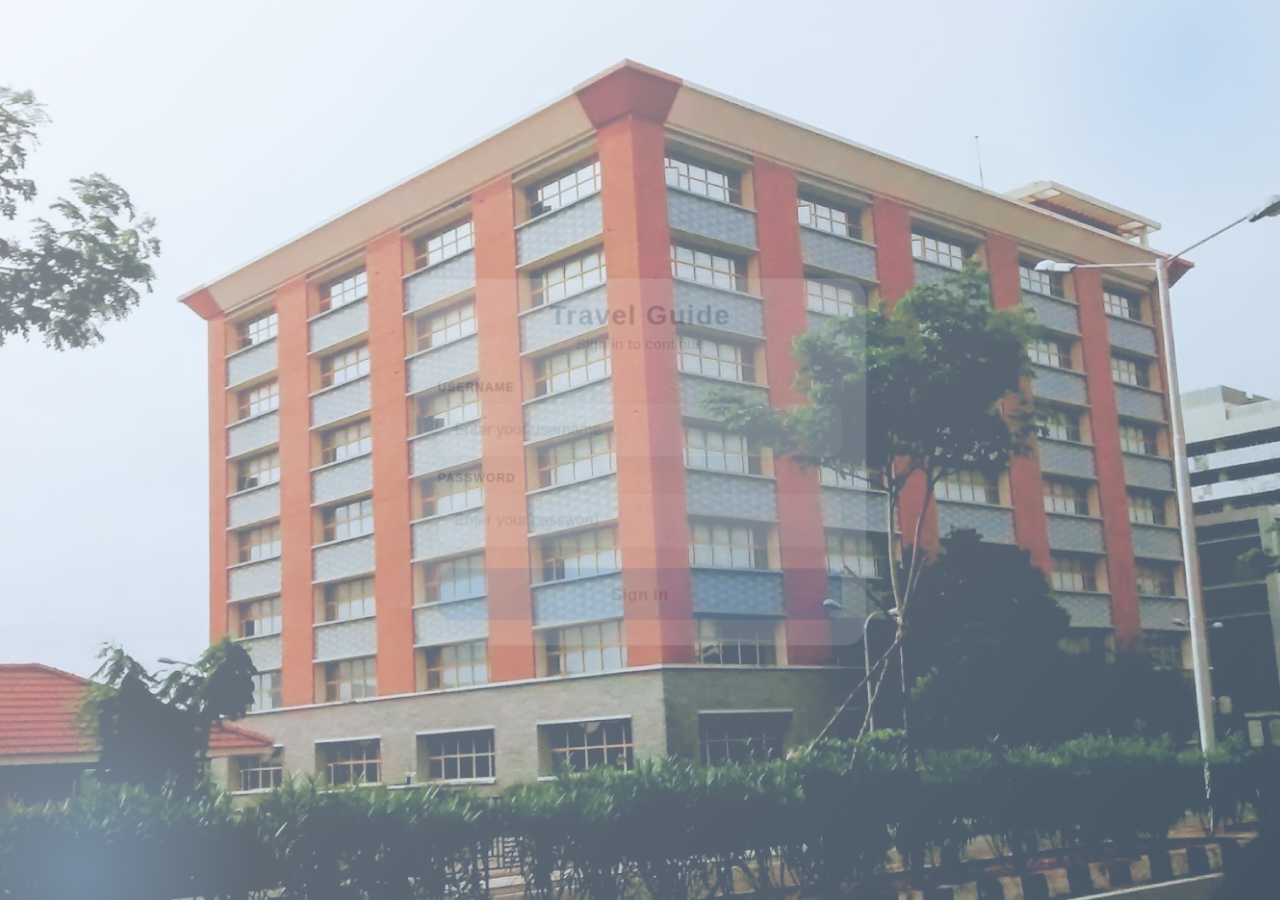
==== public/index.html @ 6e53b46b "Initial commit" ====
<!DOCTYPE html>
<html lang="en">
<head>
  <meta charset="UTF-8" />
  <meta name="viewport" content="width=device-width, initial-scale=1.0" />
  <title>Travel Guide | Welcome</title>
  <link rel="preconnect" href="https://fonts.googleapis.com">
  <link rel="preconnect" href="https://fonts.gstatic.com" crossorigin>
  <link href="https://fonts.googleapis.com/css2?family=Source+Sans+3:wght@400;600;700&display=swap" rel="stylesheet">
  <link rel="stylesheet" href="assets/css/styles.css?v=20260223-ui34" />
</head>
<body data-page="welcome">
  <canvas id="celebration-canvas" class="celebration-canvas" aria-hidden="true"></canvas>
  <main class="page page-center fade-in">
    <div class="landing-logos" aria-label="Partner logos">
      <div class="landing-right">
        <button class="btn btn-primary header-icon-btn logout-icon-btn" type="button" onclick="logout()" aria-label="Sign Out" data-tooltip="Sign Out">
          <svg class="logout-glyph" viewBox="0 0 24 24" aria-hidden="true" focusable="false">
            <path d="M10 4H4v16h6"></path>
            <path d="M11 12h9"></path>
            <path d="m16 7 5 5-5 5"></path>
          </svg>
        </button>
      </div>
    </div>
    <h1 class="welcome-page-header">Travel Guide</h1>
    <section class="hero-card" aria-labelledby="welcome-title">
      <h1 id="welcome-title">Welcome</h1>
      <p id="welcome-message">Explore your personalized visit experience</p>
      <div class="hero-actions">
        <button id="start-tour" class="btn btn-primary" type="button">Start Tour</button>
      </div>
    </section>
  </main>
  <script src="assets/js/app.js?v=20260223-holi16" defer></script>
</body>
</html>
---- public/assets/css/styles.css ----
﻿:root {
  --brand-primary: #6eaeea;
  --brand-primary-strong: #3f7fbf;
  --brand-secondary: #1e4a73;
  --brand-accent: #9dc5ef;
  --display-font: "Ethnocentric", "Ethnocentric Rg", "Orbitron", "Trebuchet MS", sans-serif;
  --display-size: clamp(1.45rem, 2.2vw, 1.85rem);
  --surface: rgba(244, 247, 251, 0.9);
  --surface-elevated: rgba(255, 255, 255, 0.92);
  --surface-dark: rgba(227, 238, 250, 0.78);
  --text-primary: #17324d;
  --text-muted: #4f6782;
  --border: rgba(36, 76, 118, 0.2);
  --radius: 16px;
  --shadow: 0 16px 36px rgba(4, 23, 45, 0.2);
}

* {
  box-sizing: border-box;
}

body {
  margin: 0;
  min-height: 100vh;
  font-family: "Source Sans 3", "Segoe UI", sans-serif;
  color: var(--text-primary);
  background: linear-gradient(180deg, #e7eef6 0%, #f4f7fb 100%);
  position: relative;
}

body[data-page] {
  isolation: isolate;
  background: #dbe8f6;
}

body[data-page]::before {
  content: "";
  position: fixed;
  inset: 0;
  z-index: -2;
  background:
    linear-gradient(118deg, rgba(218, 231, 246, 0.56) 8%, rgba(186, 212, 236, 0.5) 48%, rgba(155, 196, 232, 0.44) 100%),
    var(--page-bg, none) center / cover no-repeat fixed;
}

body[data-page]::after {
  content: "";
  position: fixed;
  inset: 0;
  z-index: -1;
  pointer-events: none;
  background:
    radial-gradient(circle at 16% 14%, rgba(198, 224, 248, 0.36) 0%, transparent 40%),
    radial-gradient(circle at 86% 8%, rgba(140, 187, 229, 0.3) 0%, transparent 42%),
    linear-gradient(180deg, rgba(232, 240, 250, 0.06) 0%, rgba(207, 225, 243, 0.42) 100%);
}

body[data-page="welcome"] {
  --page-bg: url("../images/chennai-central-station.jpg");
}

body[data-page="dashboard"] {
  --page-bg: url("../images/chennai-central-station.jpg");
}

body[data-page="about"] {
  --page-bg: url("../images/omr-wall-paint.jpg");
}

body[data-page="places"] {
  --page-bg: url("../images/places/mahabalipuram/mahabalipuram-5.jpg");
}

body[data-page="agenda"] {
  --page-bg: url("../images/places/st-thomas-mount/st-thomas-mount-5.jpg");
}

body[data-page="travel-tips"] {
  --page-bg: url("../images/places/dakshina-chitra/dakshina-chitra-5.jpg");
}

a {
  color: inherit;
  text-decoration: none;
}

.site-header {
  max-width: 1120px;
  margin: 0.95rem auto 0;
  padding: 0.95rem 1rem;
  position: relative;
  z-index: 30;
  display: flex;
  gap: 1rem;
  justify-content: space-between;
  align-items: center;
  border-radius: var(--radius);
  background: var(--surface-dark);
  backdrop-filter: blur(12px);
  border: 1px solid rgba(186, 210, 234, 0.56);
  box-shadow: 0 10px 24px rgba(57, 92, 129, 0.2);
  color: #1e4468;
}

.header-actions {
  display: flex;
  align-items: center;
  gap: 0.85rem;
}

.page {
  max-width: 1120px;
  margin: 0 auto;
  padding: 1rem;
  position: relative;
  z-index: 1;
}

body:not([data-page="welcome"]) .site-header,
body:not([data-page="welcome"]) .page {
  max-width: 1240px;
  width: calc(100% - 1.8rem);
}

body:not([data-page="welcome"]) .site-header {
  padding-left: 0.9rem;
  padding-right: 0.9rem;
}

body:not([data-page="welcome"]) .page {
  padding-left: 0;
  padding-right: 0;
}

.page-center {
  display: grid;
  place-items: center;
  min-height: 100vh;
  position: relative;
  align-content: center;
}

.celebration-canvas {
  position: fixed;
  inset: 0;
  width: 100vw;
  height: 100vh;
  pointer-events: none;
  z-index: 2;
  mix-blend-mode: screen;
  opacity: 0.95;
}

.welcome-page-header {
  margin: 0;
  text-align: center;
  color: #1e4468;
  letter-spacing: 0.045em;
  font-family: var(--display-font);
  font-size: clamp(1.95rem, 3.2vw, 2.75rem);
  font-weight: 700;
  position: fixed;
  top: 1rem;
  left: 50%;
  transform: translateX(-50%);
  z-index: 3;
  width: max-content;
  text-shadow: 0 8px 18px rgba(185, 212, 238, 0.55);
}

.landing-logos {
  position: fixed;
  top: 0.9rem;
  left: 0;
  right: 0;
  display: flex;
  justify-content: space-between;
  align-items: center;
  padding: 0 1.1rem;
  z-index: 50;
}

.landing-right {
  display: flex;
  align-items: center;
  gap: 0.6rem;
  margin-left: auto;
}

.landing-logo {
  display: block;
  object-fit: cover;
  object-position: center;
  mix-blend-mode: multiply;
  opacity: 0.93;
  filter: saturate(0.98) contrast(1.04) drop-shadow(0 7px 14px rgba(2, 12, 28, 0.25));
}

.landing-logo-changepond {
  width: clamp(215px, 19vw, 305px);
  height: clamp(32px, 2.6vw, 42px);
  object-fit: contain;
  object-position: center;
  opacity: 0.95;
}

.landing-logo-avolta {
  width: clamp(170px, 14vw, 230px);
  height: clamp(36px, 2.9vw, 48px);
  object-position: center 52%;
  opacity: 0.9;
}

body[data-page="welcome"] .landing-logo {
  mix-blend-mode: multiply;
  filter: saturate(0.98) contrast(1.06) drop-shadow(0 8px 16px rgba(2, 12, 28, 0.28));
}

body[data-page="welcome"] .landing-logo-avolta {
  opacity: 0.87;
}

body[data-page="welcome"] .page-center {
  display: flex;
  align-items: center;
  justify-content: center;
  min-height: 100vh;
  z-index: 4;
}

.hero-card,
.content-panel {
  background: var(--surface-elevated);
  border: 1px solid rgba(255, 255, 255, 0.58);
  border-radius: var(--radius);
  box-shadow: var(--shadow);
  padding: 2rem;
  backdrop-filter: blur(8px);
}

.hero-card {
  max-width: 680px;
  text-align: center;
}

/* About page gets a stronger glass blend instead of a solid white card */
body[data-page="about"] .content-panel {
  background: linear-gradient(140deg, rgba(240, 247, 255, 0.9) 0%, rgba(219, 234, 250, 0.82) 100%);
  border: 1px solid rgba(177, 206, 233, 0.55);
  box-shadow: 0 18px 36px rgba(57, 92, 129, 0.2);
  color: #1f4164;
}

body[data-page="about"] .content-panel h2,
body[data-page="about"] .content-panel h3 {
  color: #1e4468;
}

body[data-page="about"] .content-panel p,
body[data-page="about"] .content-panel li {
  color: #355978;
}

body[data-page="about"] .content-panel .muted {
  color: #5c7f9f;
}

/* Agenda and Travel Essentials get the same blended-glass treatment */
body[data-page="agenda"] .content-panel {
  background: linear-gradient(140deg, rgba(240, 247, 255, 0.9) 0%, rgba(218, 234, 250, 0.84) 100%);
  border: 1px solid rgba(177, 206, 233, 0.55);
  box-shadow: 0 18px 36px rgba(57, 92, 129, 0.2);
  color: #1f4164;
}

body[data-page="agenda"] .agenda-sheet-nav {
  background: rgba(228, 239, 250, 0.85);
  border: 1px solid rgba(177, 206, 233, 0.5);
}

body[data-page="agenda"] .agenda-sheet-label {
  color: #1f4164;
}

body[data-page="agenda"] .agenda-sheet-btn {
  background: rgba(247, 252, 255, 0.9);
  color: #1f4164;
  border-color: rgba(162, 196, 228, 0.56);
}

body[data-page="agenda"] .agenda-sheet-btn:hover {
  border-color: rgba(152, 196, 238, 0.72);
  color: #1f4164;
}

body[data-page="agenda"] .agenda-table {
  background: rgba(245, 251, 255, 0.88);
  border: 1px solid rgba(177, 206, 233, 0.45);
}

body[data-page="agenda"] .agenda-table tbody tr {
  border-bottom: 1px solid rgba(189, 213, 236, 0.55);
}

body[data-page="agenda"] .agenda-table tbody tr:hover {
  background-color: rgba(189, 220, 247, 0.46);
}

body[data-page="agenda"] .agenda-table td {
  color: #1f4164;
}

body[data-page="travel-tips"] .travel-card {
  background: linear-gradient(146deg, rgba(242, 248, 255, 0.92) 0%, rgba(222, 236, 251, 0.84) 100%);
  border: 1px solid rgba(177, 206, 233, 0.52);
  box-shadow: 0 12px 24px rgba(57, 92, 129, 0.2);
  color: #1f4164;
  backdrop-filter: blur(8px);
}

body[data-page="travel-tips"] .travel-card h2 {
  color: #1e4468;
}

body[data-page="travel-tips"] .travel-card p,
body[data-page="travel-tips"] .travel-card li {
  color: #355978;
}

body[data-page="travel-tips"] .travel-card::after {
  background: radial-gradient(circle, rgba(255, 255, 255, 0.2) 0%, rgba(255, 255, 255, 0) 74%);
}

body[data-page="travel-tips"] .travel-card:hover {
  box-shadow: 0 18px 30px rgba(3, 20, 41, 0.34);
  border-color: rgba(236, 249, 255, 0.42);
}

body[data-page="welcome"] .hero-card {
  max-width: 900px;
  width: min(92vw, 900px);
  padding: 3rem 3.2rem;
  border-radius: 22px;
  box-shadow:
    0 34px 70px rgba(4, 20, 40, 0.42),
    0 12px 28px rgba(4, 20, 40, 0.28);
  background: linear-gradient(132deg, rgba(255, 255, 255, 0.94) 0%, rgba(235, 243, 252, 0.89) 54%, rgba(224, 236, 248, 0.84) 100%);
}

body[data-page="welcome"] #welcome-title {
  font-size: clamp(2.15rem, 4.2vw, 3.25rem);
  letter-spacing: 0.045em;
  font-family: var(--display-font);
  font-weight: 700;
  margin-bottom: 0.85rem;
  color: #0f2a49;
}

body[data-page="welcome"] #welcome-message {
  font-size: clamp(0.95rem, 1.55vw, 1.12rem);
  margin: 0 auto 1.4rem;
  max-width: 62ch;
  color: #294d70;
}

body[data-page="welcome"] .hero-actions .btn-primary {
  padding: 0.85rem 1.45rem;
  font-size: 1.03rem;
}

.hero-actions {
  display: flex;
  flex-wrap: wrap;
  gap: 0.7rem;
  justify-content: center;
}

h1,
h2,
h3,
p {
  margin-top: 0;
}

h1 {
  margin: 0.25rem 0 0.9rem;
}

h1,
h2,
h3 {
  font-family: var(--display-font);
  font-size: var(--display-size);
  font-weight: 700;
  letter-spacing: 0.045em;
}

.site-header h1 {
  margin: 0;
  color: #1e4468;
  line-height: 1.1;
  font-size: var(--display-size);
}

.muted {
  color: var(--text-muted);
}

.btn {
  display: inline-flex;
  align-items: center;
  justify-content: center;
  border: 0;
  border-radius: 11px;
  padding: 0.68rem 1.12rem;
  font-weight: 700;
  cursor: pointer;
  transition: transform 160ms ease, box-shadow 160ms ease, background-color 160ms ease;
}

.btn:hover,
.btn:focus-visible {
  transform: translateY(-1px);
}

.btn-primary {
  background: linear-gradient(96deg, var(--brand-primary-strong) 0%, var(--brand-primary) 58%, var(--brand-accent) 100%);
  color: #102b46;
  box-shadow: 0 10px 20px rgba(63, 127, 191, 0.3);
}

.header-icon-btn {
  width: 2.55rem;
  height: 2.55rem;
  padding: 0;
  border-radius: 999px;
  font-size: 1.05rem;
  line-height: 1;
  position: relative;
}

.header-icon-btn::after {
  content: attr(data-tooltip);
  position: absolute;
  top: calc(100% + 8px);
  left: 50%;
  transform: translateX(-50%) translateY(-4px);
  white-space: nowrap;
  background: rgba(18, 38, 59, 0.96);
  color: #ffffff;
  font-size: 0.78rem;
  font-weight: 700;
  padding: 0.3rem 0.5rem;
  border-radius: 6px;
  opacity: 0;
  pointer-events: none;
  transition: opacity 150ms ease, transform 150ms ease;
  z-index: 80;
}

.header-icon-btn:hover::after,
.header-icon-btn:focus-visible::after {
  opacity: 1;
  transform: translateX(-50%) translateY(0);
}

.logout-glyph {
  width: 1.35rem;
  height: 1.35rem;
  display: block;
  stroke: currentColor;
  fill: none;
  stroke-width: 2.2;
  stroke-linecap: round;
  stroke-linejoin: round;
}

.btn-secondary {
  background: #ffffff;
  color: var(--brand-secondary);
  border: 1px solid rgba(8, 35, 69, 0.14);
}

.cards-grid {
  display: grid;
  grid-template-columns: repeat(auto-fit, minmax(232px, 1fr));
  gap: 1rem;
}

.nav-card,
.place-card {
  background: linear-gradient(156deg, rgba(244, 250, 255, 0.94) 0%, rgba(226, 238, 251, 0.9) 54%, rgba(206, 225, 246, 0.86) 100%);
  border: 1px solid rgba(173, 201, 230, 0.55);
  border-radius: var(--radius);
  padding: 1.15rem;
  color: #1f4164;
  box-shadow: 0 10px 22px rgba(57, 92, 129, 0.2);
  transition: transform 180ms ease, box-shadow 180ms ease, border-color 180ms ease;
  position: relative;
  overflow: hidden;
}

.nav-card::after,
.place-card::after {
  content: "";
  position: absolute;
  inset: auto auto -35% -25%;
  width: 180px;
  height: 180px;
  border-radius: 50%;
  background: radial-gradient(circle, rgba(154, 198, 238, 0.3) 0%, rgba(154, 198, 238, 0) 72%);
  pointer-events: none;
}

.nav-card p,
.place-card p {
  color: #3d607f;
}

.nav-card:hover,
.nav-card:focus-visible,
.place-card:hover,
.place-card:focus-visible {
  transform: translateY(-3px);
  box-shadow: 0 18px 34px rgba(57, 92, 129, 0.26);
  border-color: rgba(134, 176, 217, 0.7);
}

.card-title {
  display: flex;
  align-items: center;
  gap: 0.65rem;
}

.card-title h2 {
  margin: 0;
  font-size: inherit;
}

body[data-page="dashboard"] .nav-card .card-title h2 {
  font-size: 1.18rem;
  font-weight: 800;
  line-height: 1.25;
}

.nav-card-links {
  display: flex;
  flex-direction: column;
  gap: 0.7rem;
}

.nav-card-links p {
  margin-bottom: 0;
}

.links-actions {
  display: flex;
  flex-wrap: wrap;
  gap: 0.55rem;
  margin-top: auto;
}

.mini-link-btn {
  display: inline-flex;
  align-items: center;
  justify-content: center;
  padding: 0.45rem 0.72rem;
  border-radius: 9px;
  border: 1px solid rgba(156, 191, 225, 0.62);
  background: rgba(214, 231, 248, 0.76);
  color: #1e4468;
  font-weight: 700;
  font-size: 0.86rem;
  line-height: 1.1;
  transition: transform 180ms ease, background-color 180ms ease, box-shadow 180ms ease;
}

.mini-link-btn:hover,
.mini-link-btn:focus-visible {
  transform: translateY(-1px);
  background: rgba(195, 219, 242, 0.9);
  box-shadow: 0 6px 14px rgba(57, 92, 129, 0.24);
}

.mini-link-btn-highlight {
  background: linear-gradient(135deg, rgba(72, 128, 188, 0.98) 0%, rgba(94, 149, 205, 0.95) 100%);
  border: 1px solid rgba(198, 226, 250, 0.7);
  color: #ffffff;
  box-shadow: 0 8px 16px rgba(34, 70, 110, 0.24);
}

.mini-link-btn-highlight:hover,
.mini-link-btn-highlight:focus-visible {
  background: linear-gradient(135deg, rgba(66, 118, 177, 1) 0%, rgba(86, 139, 196, 0.98) 100%);
  color: #ffffff;
  box-shadow: 0 10px 18px rgba(34, 70, 110, 0.28);
}

.card-glyph {
  width: 2rem;
  height: 2rem;
  border-radius: 999px;
  display: inline-flex;
  align-items: center;
  justify-content: center;
  background: rgba(198, 222, 245, 0.76);
  color: #1e4468;
  font-weight: 700;
  border: 1px solid rgba(156, 191, 225, 0.62);
}

.place-card img {
  width: 100%;
  height: 180px;
  object-fit: cover;
  border-radius: 10px;
  border: 1px solid rgba(255, 255, 255, 0.34);
  margin-bottom: 0.85rem;
}

.places-slider-wrap {
  display: grid;
  gap: 0.9rem;
  border-radius: 20px;
  padding: 1rem 1rem 1.2rem;
  background: linear-gradient(180deg, rgba(255, 255, 255, 0.94) 0%, rgba(224, 238, 252, 0.9) 100%);
  border: 1px solid rgba(173, 201, 230, 0.55);
  backdrop-filter: blur(7px);
}

.places-carousel {
  display: grid;
  grid-template-columns: 1fr;
  align-items: center;
  gap: 0.7rem;
}

.carousel-btn {
  width: 2.45rem;
  height: 2.45rem;
  border-radius: 999px;
  border: 1px solid rgba(213, 242, 255, 0.34);
  background: rgba(255, 255, 255, 0.92);
  color: var(--brand-secondary);
  font-size: 1.1rem;
  font-weight: 700;
  cursor: pointer;
  box-shadow: 0 5px 14px rgba(2, 18, 38, 0.24);
}

.carousel-btn:hover,
.carousel-btn:focus-visible {
  box-shadow: 0 8px 18px rgba(2, 18, 38, 0.3);
}

.carousel-viewport {
  overflow: hidden;
  padding: 0.45rem 0.35rem;
}

.carousel-track {
  display: flex;
  gap: 1.2rem;
  transition: transform 520ms cubic-bezier(0.22, 0.74, 0.2, 1);
  will-change: transform;
  align-items: stretch;
}

.carousel-track.is-fit {
  width: 100%;
  justify-content: space-between;
}

.carousel-track.is-fit .place-slide {
  flex: 1 1 0;
  min-width: 0;
  max-width: 18.4%;
}

.place-slide {
  min-width: clamp(140px, 15vw, 188px);
  flex: 0 0 clamp(140px, 15vw, 188px);
  display: flex;
  justify-content: stretch;
}

.place-slide .place-card {
  width: 100%;
  text-align: left;
  transform: scale(1);
  opacity: 1;
  filter: none;
  transition: transform 420ms cubic-bezier(0.24, 0.72, 0.2, 1), opacity 360ms ease, box-shadow 360ms ease, filter 360ms ease;
}

body[data-page="places"] .place-card {
  background: linear-gradient(156deg, rgba(96, 150, 204, 0.95) 0%, rgba(116, 167, 216, 0.92) 54%, rgba(134, 183, 229, 0.9) 100%);
  border: 1px solid rgba(191, 222, 249, 0.38);
  color: #ffffff;
  box-shadow: 0 10px 22px rgba(40, 79, 121, 0.18);
  padding: 0.95rem;
}

body[data-page="places"] .place-card h2 {
  font-family: "Source Sans 3", "Segoe UI", sans-serif;
  font-size: clamp(1.02rem, 1.5vw, 1.16rem);
  font-weight: 700;
  letter-spacing: 0.01em;
  line-height: 1.24;
  margin: 0;
  white-space: normal;
  overflow-wrap: anywhere;
  color: #ffffff;
  text-shadow: 0 2px 8px rgba(12, 34, 59, 0.24);
}

body[data-page="places"] .place-card img {
  height: 160px;
  transition: transform 420ms cubic-bezier(0.24, 0.72, 0.2, 1), filter 360ms ease;
}

body[data-page="places"] .place-card:hover,
body[data-page="places"] .place-card:focus-visible {
  cursor: pointer;
  transform: scale(1.09);
  opacity: 1;
  filter: saturate(1.04) blur(0);
  box-shadow: 0 18px 34px rgba(22, 47, 79, 0.25);
}

body[data-page="places"] .place-card:hover img,
body[data-page="places"] .place-card:focus-visible img {
  transform: scale(1.06);
  filter: saturate(1.08);
}

.place-slide.is-active .place-card {
  transform: scale(1);
  opacity: 1;
  filter: none;
  box-shadow: 0 12px 24px rgba(57, 92, 129, 0.22);
  animation: none;
}

.place-slide.is-active .place-card img {
  transform: scale(1);
  filter: none;
}

.place-slide.is-near .place-card {
  transform: scale(1);
  opacity: 1;
  filter: none;
}

@keyframes activePlaceCardIn {
  0% {
    transform: scale(0.94);
    opacity: 0.68;
  }
  100% {
    transform: scale(1.03);
    opacity: 1;
  }
}

.carousel-meta {
  text-align: center;
}

.carousel-position {
  margin: 0;
  color: #355978;
  font-weight: 600;
}

.place-dialog {
  border: none;
  border-radius: 14px;
  width: min(700px, 95vw);
  padding: 0;
  max-height: 86vh;
}

.place-dialog::backdrop {
  background: rgba(0, 12, 24, 0.66);
}

.place-dialog article {
  position: relative;
  padding: 0.95rem;
  display: grid;
  gap: 0.55rem;
  overflow-y: auto;
  max-height: 86vh;
  background: linear-gradient(180deg, #ffffff 0%, #f4fbff 100%);
}

.dialog-close {
  position: absolute;
  top: 0.7rem;
  right: 0.7rem;
  border: none;
  background: #ffffff;
  border-radius: 50%;
  width: 2rem;
  height: 2rem;
  font-size: 1.2rem;
  cursor: pointer;
}

.dialog-image {
  width: 100%;
  height: 220px;
  object-fit: contain;
  background: #eef7fc;
  border-radius: 10px;
  border: 1px solid #d8e9f3;
  margin-bottom: 0.2rem;
}

.dialog-heading {
  display: flex;
  align-items: center;
  justify-content: space-between;
  gap: 0.75rem;
}

.dialog-heading h2 {
  margin: 0;
}

.place-dialog #direction-link {
  width: 2.45rem;
  height: 2.45rem;
  display: inline-flex;
  align-items: center;
  justify-content: center;
  padding: 0;
  border-radius: 999px;
  flex-shrink: 0;
  position: relative;
  background: #dff2d8;
  box-shadow: 0 3px 10px rgba(52, 168, 83, 0.18);
}

.gmaps-nav-icon {
  width: 1.18rem;
  height: 1.18rem;
}

.place-dialog #direction-link::after {
  content: "Get Directions";
  position: absolute;
  right: calc(100% + 8px);
  top: 50%;
  transform: translateY(-50%) translateX(4px);
  white-space: nowrap;
  background: rgba(42, 31, 68, 0.96);
  color: #ffffff;
  font-size: 0.78rem;
  font-weight: 600;
  padding: 0.3rem 0.5rem;
  border-radius: 6px;
  opacity: 0;
  pointer-events: none;
  transition: opacity 140ms ease, transform 140ms ease;
}

.place-dialog #direction-link:hover::after,
.place-dialog #direction-link:focus-visible::after {
  opacity: 1;
  transform: translateY(-50%) translateX(0);
}

.dialog-gallery {
  display: flex;
  gap: 0.45rem;
  margin-top: -0.1rem;
}

.dialog-thumb {
  border: 1px solid #d7e8f2;
  border-radius: 8px;
  padding: 0;
  width: 64px;
  height: 44px;
  overflow: hidden;
  background: #ffffff;
  cursor: pointer;
}

.dialog-thumb img {
  width: 100%;
  height: 100%;
  object-fit: cover;
  display: block;
}

.dialog-thumb.is-active {
  box-shadow: 0 0 0 2px rgba(15, 125, 141, 0.24);
}

.dialog-notes {
  margin: 0.2rem 0 0;
  padding-left: 1.1rem;
  color: var(--text-muted);
  font-size: 0.95rem;
}

.dialog-notes li + li {
  margin-top: 0.25rem;
}

.about-grid {
  display: grid;
  grid-template-columns: 1.3fr 1fr;
  gap: 1rem;
}

.about-images {
  display: grid;
  gap: 0.8rem;
}

.about-images img {
  width: 100%;
  min-height: 170px;
  object-fit: cover;
  border-radius: 10px;
  border: 1px solid rgba(15, 43, 75, 0.14);
}

body[data-page="about"] .about-images img {
  border: 1px solid rgba(220, 245, 255, 0.34);
  box-shadow: 0 10px 20px rgba(2, 18, 37, 0.24);
}

.agenda-toolbar {
  display: grid;
  gap: 0.5rem;
  margin-bottom: 0.8rem;
}

.agenda-search {
  font-weight: 700;
  color: var(--brand-secondary);
}

#agenda-search {
  border: 1px solid var(--border);
  border-radius: 10px;
  padding: 0.6rem 0.75rem;
  font: inherit;
  color: var(--text-primary);
  background: #ffffff;
}

#agenda-search:focus {
  outline: 2px solid rgba(76, 140, 207, 0.42);
  outline-offset: 1px;
}

.table-wrap {
  overflow-x: auto;
}

table {
  width: 100%;
  border-collapse: collapse;
}

th,
td {
  border: 1px solid var(--border);
  padding: 0.7rem;
  text-align: left;
}

th {
  background: linear-gradient(100deg, #1e4a73 0%, #2f5f90 100%);
  color: #ffffff;
}

.fade-in {
  animation: fadeIn 360ms ease-in;
}

@keyframes fadeIn {
  from {
    opacity: 0;
    transform: translateY(8px);
  }
  to {
    opacity: 1;
    transform: translateY(0);
  }
}

.wiki-card {
  background: linear-gradient(132deg, rgba(244, 250, 255, 0.94) 0%, rgba(224, 237, 251, 0.92) 100%);
  border: 1px solid rgba(173, 201, 230, 0.55);
  padding: 1.2rem 1.4rem;
  border-radius: 13px;
  box-shadow: 0 10px 24px rgba(2, 20, 39, 0.24);
  display: inline-block;
  width: fit-content;
  max-width: 100%;
  margin-top: 0.9rem;
}

.wiki-card h3 {
  color: #1e4468;
  margin-bottom: 0.6rem;
  font-size: inherit;
}

.wiki-card a {
  color: #1e4468;
  background: rgba(197, 223, 246, 0.55);
  padding: 0.5rem 0.9rem;
  border-radius: 8px;
  text-decoration: none;
  display: inline-block;
  transition: all 200ms ease;
  backdrop-filter: blur(10px);
  border: 1px solid rgba(155, 191, 225, 0.55);
  font-weight: 600;
}

.wiki-card a:hover {
  background: rgba(183, 213, 241, 0.74);
  transform: translateY(-2px);
  box-shadow: 0 4px 12px rgba(0, 0, 0, 0.18);
}

.wiki-card a:focus-visible {
  outline: 2px solid #3f7fbf;
  outline-offset: 2px;
}

.travel-grid {
  display: grid;
  grid-template-columns: repeat(auto-fit, minmax(260px, 1fr));
  gap: 1rem;
}

.travel-card {
  --travel-accent: #1e4a73;
  background: var(--surface-elevated);
  border: 1px solid rgba(222, 242, 252, 0.45);
  border-radius: 14px;
  padding: 1rem 1rem 1rem 1.08rem;
  box-shadow: 0 8px 18px rgba(3, 20, 41, 0.14);
  position: relative;
  overflow: hidden;
  transition: box-shadow 160ms ease, transform 160ms ease;
}

.travel-card::before {
  content: "";
  position: absolute;
  left: 0;
  top: 0;
  bottom: 0;
  width: 5px;
  background: var(--travel-accent);
}

.travel-card::after {
  content: "";
  position: absolute;
  right: -35px;
  bottom: -42px;
  width: 110px;
  height: 110px;
  border-radius: 50%;
  background: radial-gradient(circle, rgba(76, 140, 207, 0.2) 0%, rgba(255, 255, 255, 0) 74%);
  pointer-events: none;
}

.travel-card:hover {
  transform: translateY(-2px);
  box-shadow: 0 13px 24px rgba(3, 20, 41, 0.19);
}

.travel-card h2 {
  margin: 0 0 0.55rem;
  font-size: inherit;
  color: var(--brand-secondary);
}

.travel-card p {
  margin-bottom: 0.55rem;
}

.travel-card p:last-child {
  margin-bottom: 0;
}

.travel-card ul {
  margin: 0.1rem 0 0;
  padding-left: 1.1rem;
}

.travel-card li + li {
  margin-top: 0.25rem;
}

.travel-card-entry {
  --travel-accent: #2f6fb2;
}

.travel-card-connectivity {
  --travel-accent: #2c5e9e;
}

.travel-card-wifi {
  --travel-accent: #4a67b8;
}

.travel-card-weather {
  --travel-accent: #c68b1f;
}

.travel-card-transport {
  --travel-accent: #18739a;
}

.travel-card-emergency {
  --travel-accent: #bc3d3d;
}

.travel-card-food {
  --travel-accent: #b06c2a;
}

.travel-card-traffic {
  --travel-accent: #9b6a17;
}

.travel-card-language {
  --travel-accent: #6c4bb4;
}

.menu-container {
  position: relative;
  z-index: 60;
}

.menu-btn {
  background: rgba(239, 247, 255, 0.92);
  color: #1e4468;
  border: 1px solid rgba(168, 198, 228, 0.6);
  width: 40px;
  height: 40px;
  border-radius: 50%;
  cursor: pointer;
  display: flex;
  align-items: center;
  justify-content: center;
  font-size: 20px;
  transition: background 0.2s ease, transform 0.2s ease;
  backdrop-filter: blur(8px);
}

.menu-btn:hover {
  background: rgba(228, 240, 252, 0.96);
  transform: scale(1.05);
}

.menu-dropdown {
  position: absolute;
  top: 50px;
  right: 0;
  background: #ffffff;
  border: 1px solid var(--border);
  border-radius: 8px;
  box-shadow: 0 10px 20px rgba(6, 22, 45, 0.2);
  min-width: 180px;
  opacity: 0;
  pointer-events: none;
  transform: translateY(-10px);
  transition: opacity 0.2s ease, transform 0.2s ease;
  z-index: 1200;
}

.menu-dropdown.show {
  opacity: 1;
  pointer-events: auto;
  transform: translateY(0);
}

.menu-item {
  padding: 12px 16px;
  display: flex;
  align-items: center;
  gap: 10px;
  cursor: pointer;
  color: var(--text-primary);
  transition: background 0.2s ease;
  border: none;
  width: 100%;
  text-align: left;
  font-family: inherit;
  font-size: 14px;
  background: #ffffff;
}

.menu-item:hover {
  background: #f2f9ff;
}

.menu-item-logout {
  color: #c93844;
  border-top: 1px solid var(--border);
}

.menu-item-logout:hover {
  background: #fff5f5;
}

.agenda-sheet-nav {
  display: flex;
  align-items: center;
  gap: 1rem;
  margin-bottom: 1.5rem;
  padding: 1rem;
  background: rgba(241, 250, 255, 0.82);
  border-radius: 12px;
  flex-wrap: wrap;
  border: 1px solid rgba(15, 43, 75, 0.12);
}

.agenda-sheet-label {
  font-weight: 700;
  color: var(--text-primary);
  font-size: 0.95rem;
}

.agenda-sheet-buttons {
  display: flex;
  gap: 0.5rem;
  flex-wrap: wrap;
}

.agenda-sheet-btn {
  padding: 0.58rem 0.95rem;
  border: 2px solid var(--border);
  background: #ffffff;
  color: var(--text-primary);
  border-radius: 9px;
  cursor: pointer;
  font-weight: 600;
  font-size: 0.9rem;
  transition: all 200ms ease;
}

.agenda-sheet-btn:hover {
  border-color: var(--brand-primary);
  color: var(--brand-primary-strong);
}

.agenda-sheet-btn.active {
  background: linear-gradient(96deg, var(--brand-primary-strong) 0%, var(--brand-primary) 100%);
  color: #102b46;
  border-color: var(--brand-primary-strong);
  box-shadow: 0 4px 12px rgba(30, 74, 115, 0.26);
}

.agenda-content-area {
  min-height: 400px;
}

.agenda-table {
  width: 100%;
  border-collapse: collapse;
  background: #ffffff;
  border-radius: 12px;
  overflow: hidden;
}

.agenda-table thead {
  background: linear-gradient(96deg, #1e4a73 0%, #2f5f90 100%);
  position: sticky;
  top: 0;
  z-index: 10;
}

.agenda-table th {
  padding: 1rem;
  color: #ffffff;
  font-weight: 700;
  text-align: left;
  border: none;
  font-size: 0.9rem;
  white-space: nowrap;
}

.agenda-table tbody tr {
  border-bottom: 1px solid #e1ecf3;
  transition: background-color 200ms ease;
}

.agenda-table tbody tr:hover {
  background-color: #f2f9ff;
}

.agenda-table tbody tr:last-child {
  border-bottom: none;
}

.agenda-table td {
  padding: 0.9rem 1rem;
  border: none;
  font-size: 0.85rem;
  color: var(--text-primary);
  line-height: 1.5;
  word-wrap: break-word;
  white-space: normal;
}

.agenda-table th.agenda-col-date,
.agenda-table td.agenda-col-date {
  width: 1%;
  white-space: nowrap;
}

.agenda-table td br {
  content: "";
  display: block;
  margin: 0.25rem 0;
}

@media (max-width: 820px) {
  .about-grid {
    grid-template-columns: 1fr;
  }

  .site-header {
    flex-direction: column;
    align-items: flex-start;
    gap: 0.75rem;
  }

  .header-actions {
    width: 100%;
    justify-content: space-between;
  }

  body:not([data-page="welcome"]) .site-header,
  body:not([data-page="welcome"]) .page {
    width: calc(100% - 1.3rem);
  }

  body:not([data-page="welcome"]) .site-header {
    padding-left: 0.65rem;
    padding-right: 0.65rem;
  }

  body:not([data-page="welcome"]) .page {
    padding-left: 0;
    padding-right: 0;
  }

  .places-carousel {
    grid-template-columns: 1fr;
  }

  .carousel-controls {
    display: flex;
    justify-content: center;
    gap: 0.6rem;
  }

  .place-slide {
    min-width: clamp(220px, 70vw, 320px);
    flex-basis: clamp(220px, 70vw, 320px);
  }

  .dialog-image {
    height: 170px;
  }

  body[data-page="welcome"] .hero-card {
    padding: 2rem 1.35rem;
    width: min(95vw, 900px);
  }

  .welcome-page-header {
    top: 0.75rem;
    font-size: clamp(1.55rem, 6.2vw, 2.1rem);
  }

  .landing-logos {
    top: 0.6rem;
    padding: 0 0.7rem;
  }

  .landing-logo {
    max-width: none;
  }

  .landing-logo-changepond {
    width: clamp(158px, 42vw, 220px);
    height: clamp(24px, 6vw, 32px);
  }

  .landing-logo-avolta {
    width: clamp(122px, 36vw, 172px);
    height: clamp(26px, 6.3vw, 34px);
  }
}
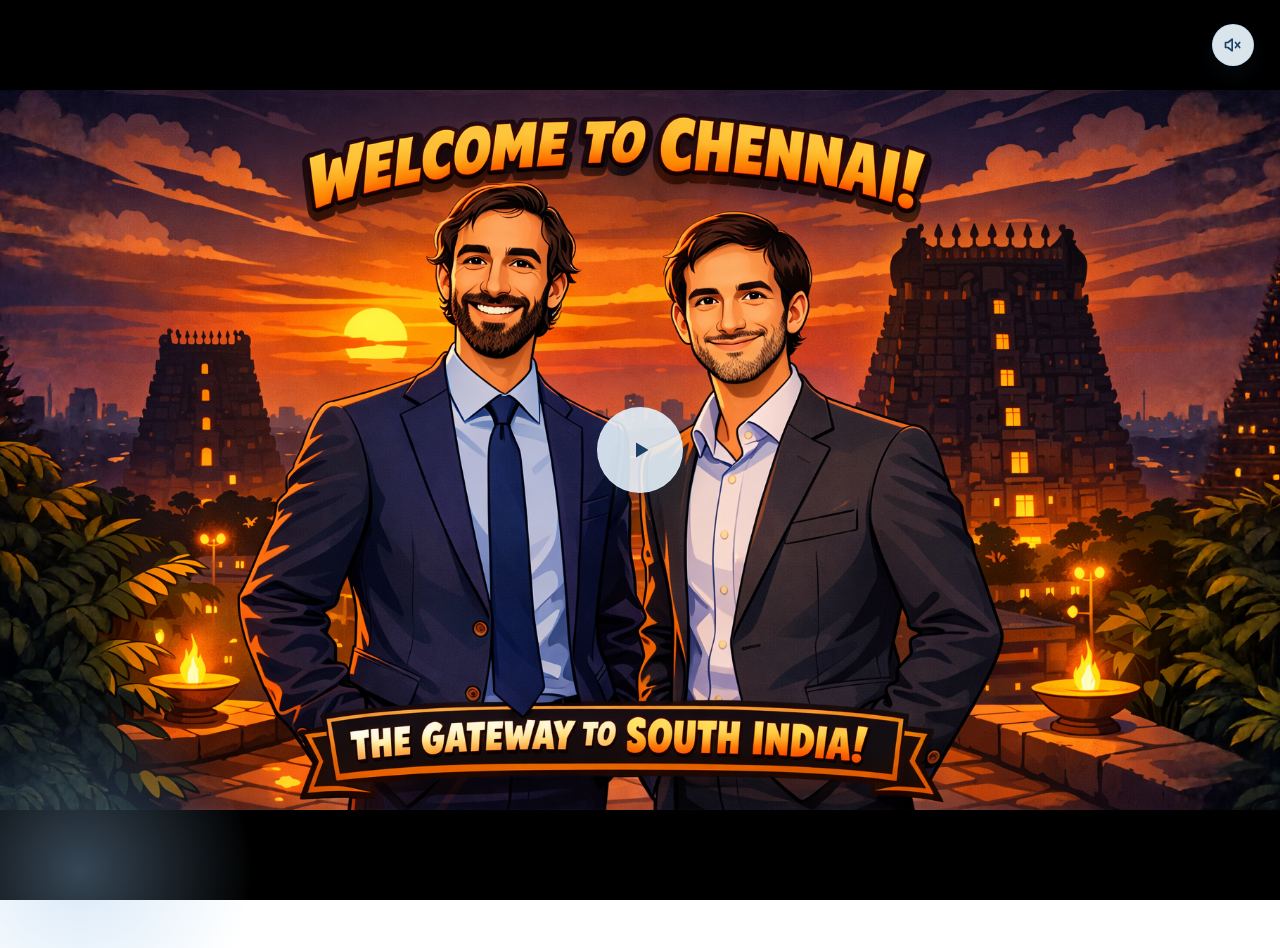
==== commit f179b536: "Updated with final video and updated with final agenda" ====
--- a/public/index.html
+++ b/public/index.html
@@ -4,6 +4,7 @@
   <meta charset="UTF-8" />
   <meta name="viewport" content="width=device-width, initial-scale=1.0" />
   <title>Travel Guide | Welcome</title>
+  <link rel="icon" type="image/jpeg" href="assets/images/cp_logo_fav_iccon.jfif" />
   <link rel="preconnect" href="https://fonts.googleapis.com">
   <link rel="preconnect" href="https://fonts.gstatic.com" crossorigin>
   <link href="https://fonts.googleapis.com/css2?family=Source+Sans+3:wght@400;600;700&display=swap" rel="stylesheet">
--- a/public/assets/css/styles.css
+++ b/public/assets/css/styles.css
@@ -60,7 +60,7 @@
 }
 
 body[data-page="dashboard"] {
-  --page-bg: url("../images/chennai-central-station.jpg");
+  --page-bg: url("../images/change-pond.webp");
 }
 
 body[data-page="about"] {
@@ -487,6 +487,22 @@
   gap: 1rem;
 }
 
+body[data-page="dashboard"] .cards-grid {
+  grid-template-columns: repeat(3, minmax(0, 1fr));
+  grid-auto-flow: row;
+}
+
+body[data-page="dashboard"] .cards-grid .nav-card {
+  aspect-ratio: 1.5/ 0.8;
+  display: flex;
+  flex-direction: column;
+  gap: 0.7rem;
+}
+
+body[data-page="dashboard"] .cards-grid .nav-card p {
+  margin: 0;
+}
+
 .nav-card,
 .place-card {
   background: linear-gradient(156deg, rgba(244, 250, 255, 0.94) 0%, rgba(226, 238, 251, 0.9) 54%, rgba(206, 225, 246, 0.86) 100%);
@@ -547,6 +563,62 @@
   display: flex;
   flex-direction: column;
   gap: 0.7rem;
+}
+
+.nav-card-video {
+  padding: 0;
+  overflow: hidden;
+}
+
+.dashboard-video-wrap {
+  position: relative;
+  width: 100%;
+  height: 100%;
+  aspect-ratio: 2.0 / 0.8;
+  border-radius: var(--radius);
+  overflow: hidden;
+  background: rgba(10, 26, 44, 0.3);
+}
+
+.dashboard-video-poster,
+.dashboard-card-video {
+  width: 100%;
+  height: 100%;
+  aspect-ratio: 2.0 / 0.8;
+  display: block;
+  object-fit: cover;
+}
+
+.dashboard-video-play-btn {
+  position: absolute;
+  left: 50%;
+  top: 50%;
+  transform: translate(-50%, -50%);
+  width: 58px;
+  height: 58px;
+  border-radius: 999px;
+  border: 1px solid rgba(210, 230, 247, 0.8);
+  background: rgba(233, 246, 255, 0.9);
+  color: #1c4167;
+  cursor: pointer;
+  display: inline-flex;
+  align-items: center;
+  justify-content: center;
+  box-shadow: 0 12px 24px rgba(20, 39, 59, 0.3);
+  transition: transform 180ms ease, box-shadow 180ms ease, background-color 180ms ease;
+}
+
+.dashboard-video-play-btn:hover {
+  transform: translate(-50%, -50%) scale(1.04);
+  box-shadow: 0 16px 28px rgba(20, 39, 59, 0.34);
+  background: rgba(240, 251, 255, 0.96);
+}
+
+.dashboard-video-play-btn svg {
+  width: 22px;
+  height: 22px;
+  fill: currentColor;
+  margin-left: 2px;
 }
 
 .nav-card-links p {
@@ -1367,6 +1439,10 @@
     grid-template-columns: 1fr;
   }
 
+  body[data-page="dashboard"] .cards-grid {
+    grid-template-columns: repeat(3, minmax(0, 1fr));
+  }
+
   .carousel-controls {
     display: flex;
     justify-content: center;
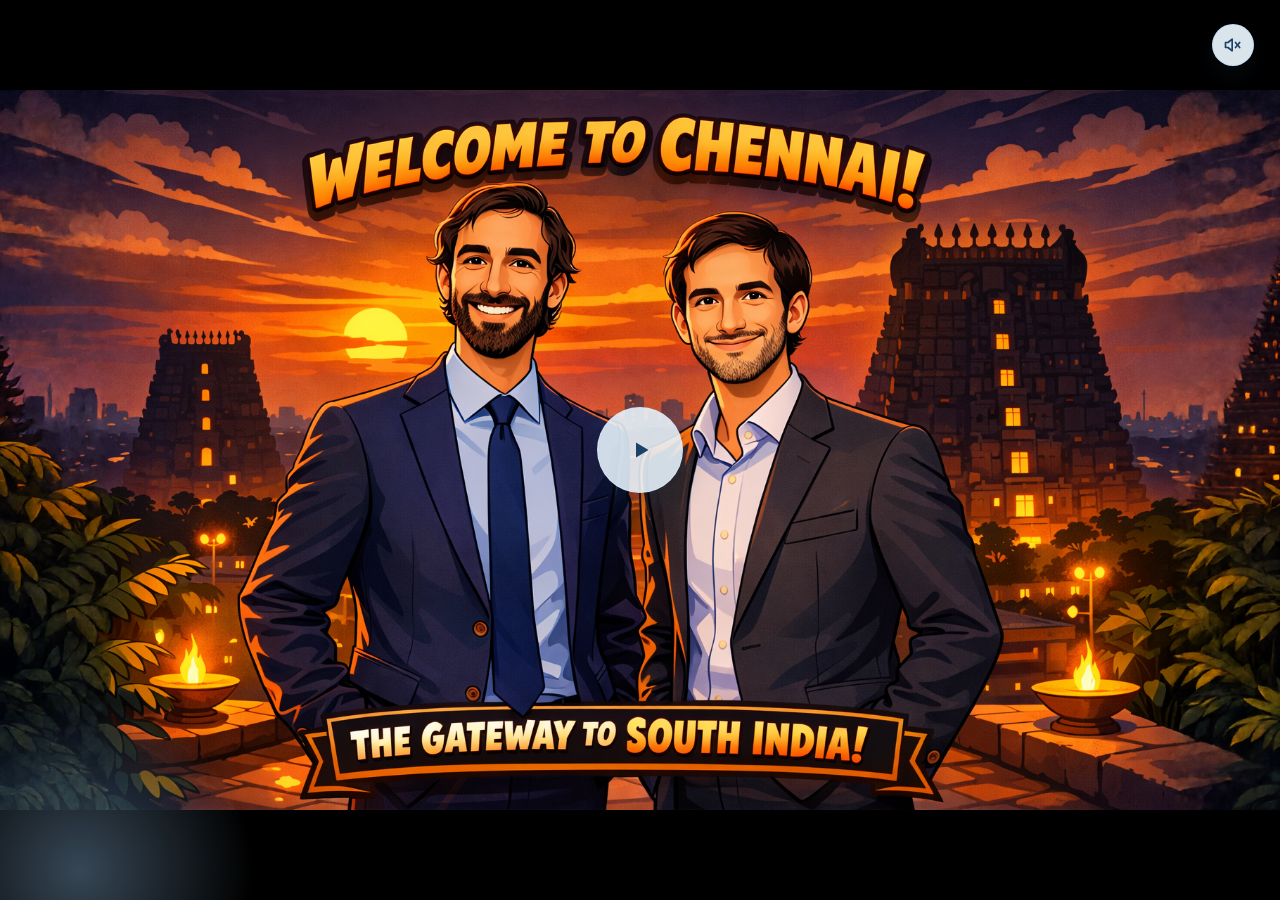
==== commit 234b4a41: "After adding extra places to places to visit in chennai" ====
--- a/public/index.html
+++ b/public/index.html
@@ -8,7 +8,7 @@
   <link rel="preconnect" href="https://fonts.googleapis.com">
   <link rel="preconnect" href="https://fonts.gstatic.com" crossorigin>
   <link href="https://fonts.googleapis.com/css2?family=Source+Sans+3:wght@400;600;700&display=swap" rel="stylesheet">
-  <link rel="stylesheet" href="assets/css/styles.css?v=20260223-ui34" />
+  <link rel="stylesheet" href="assets/css/styles.css?v=20260226-responsive1" />
 </head>
 <body data-page="welcome">
   <canvas id="celebration-canvas" class="celebration-canvas" aria-hidden="true"></canvas>
--- a/public/assets/css/styles.css
+++ b/public/assets/css/styles.css
@@ -319,12 +319,14 @@
 }
 
 body[data-page="travel-tips"] .travel-card h2 {
-  color: #1e4468;
+  color: #0f2d4a;
+  text-shadow: 0 1px 1px rgba(255, 255, 255, 0.78);
 }
 
 body[data-page="travel-tips"] .travel-card p,
 body[data-page="travel-tips"] .travel-card li {
-  color: #355978;
+  color: #153a5d;
+  text-shadow: 0 1px 1px rgba(255, 255, 255, 0.72);
 }
 
 body[data-page="travel-tips"] .travel-card::after {
@@ -700,6 +702,21 @@
   backdrop-filter: blur(7px);
 }
 
+.places-grid {
+  display: grid;
+  grid-template-columns: repeat(4, minmax(0, 1fr));
+  gap: 1.45rem;
+  align-items: stretch;
+}
+
+.place-item {
+  display: flex;
+}
+
+.place-item .place-card {
+  width: 100%;
+}
+
 .places-carousel {
   display: grid;
   grid-template-columns: 1fr;
@@ -770,7 +787,7 @@
   border: 1px solid rgba(191, 222, 249, 0.38);
   color: #ffffff;
   box-shadow: 0 10px 22px rgba(40, 79, 121, 0.18);
-  padding: 0.95rem;
+  padding: 0.8rem;
 }
 
 body[data-page="places"] .place-card h2 {
@@ -787,14 +804,14 @@
 }
 
 body[data-page="places"] .place-card img {
-  height: 160px;
+  height: 140px;
   transition: transform 420ms cubic-bezier(0.24, 0.72, 0.2, 1), filter 360ms ease;
 }
 
 body[data-page="places"] .place-card:hover,
 body[data-page="places"] .place-card:focus-visible {
   cursor: pointer;
-  transform: scale(1.09);
+  transform: scale(1.06);
   opacity: 1;
   filter: saturate(1.04) blur(0);
   box-shadow: 0 18px 34px rgba(22, 47, 79, 0.25);
@@ -1404,6 +1421,12 @@
   margin: 0.25rem 0;
 }
 
+@media (max-width: 1100px) {
+  body[data-page="dashboard"] .cards-grid {
+    grid-template-columns: repeat(2, minmax(0, 1fr));
+  }
+}
+
 @media (max-width: 820px) {
   .about-grid {
     grid-template-columns: 1fr;
@@ -1440,7 +1463,7 @@
   }
 
   body[data-page="dashboard"] .cards-grid {
-    grid-template-columns: repeat(3, minmax(0, 1fr));
+    grid-template-columns: repeat(2, minmax(0, 1fr));
   }
 
   .carousel-controls {
@@ -1487,3 +1510,181 @@
     height: clamp(26px, 6.3vw, 34px);
   }
 }
+
+@media (max-width: 640px) {
+  :root {
+    --display-size: clamp(1.12rem, 4.2vw, 1.35rem);
+  }
+
+  .site-header {
+    margin-top: 0.7rem;
+    padding: 0.7rem 0.72rem;
+    gap: 0.65rem;
+  }
+
+  .site-header h1 {
+    line-height: 1.2;
+  }
+
+  .header-actions {
+    justify-content: flex-end;
+    gap: 0.55rem;
+  }
+
+  .header-icon-btn {
+    width: 2.35rem;
+    height: 2.35rem;
+  }
+
+  .hero-card,
+  .content-panel {
+    padding: 1rem;
+    border-radius: 14px;
+  }
+
+  body[data-page="dashboard"] .cards-grid {
+    grid-template-columns: 1fr;
+  }
+
+  .dashboard-video-wrap,
+  .dashboard-video-poster,
+  .dashboard-card-video {
+    aspect-ratio: 16 / 9;
+  }
+
+  .places-slider-wrap {
+    padding: 0.75rem;
+    border-radius: 14px;
+  }
+
+  .places-grid {
+    grid-template-columns: 1fr;
+    gap: 0.9rem;
+  }
+
+  .carousel-track {
+    gap: 0.7rem;
+  }
+
+  .place-item .place-card {
+    padding: 0.78rem;
+  }
+
+  body[data-page="places"] .place-card img {
+    height: 150px;
+  }
+
+  .dialog-image {
+    height: 150px;
+  }
+
+  .dialog-gallery {
+    flex-wrap: wrap;
+  }
+
+  .dialog-thumb {
+    width: 58px;
+    height: 40px;
+  }
+
+  .travel-grid {
+    grid-template-columns: 1fr;
+    gap: 0.75rem;
+  }
+
+  .travel-card {
+    padding: 0.85rem 0.85rem 0.9rem 0.95rem;
+    border-radius: 12px;
+  }
+
+  .agenda-sheet-nav {
+    gap: 0.65rem;
+    padding: 0.7rem;
+    margin-bottom: 0.9rem;
+  }
+
+  .agenda-sheet-buttons {
+    width: 100%;
+  }
+
+  .agenda-sheet-btn {
+    flex: 1 1 calc(50% - 0.45rem);
+    text-align: center;
+    min-width: 0;
+  }
+
+  .agenda-content-area {
+    min-height: 280px;
+  }
+
+  .agenda-table th,
+  .agenda-table td {
+    padding: 0.62rem 0.55rem;
+    font-size: 0.8rem;
+  }
+
+  .place-dialog #direction-link::after,
+  .header-icon-btn::after {
+    display: none;
+  }
+
+  body[data-page="welcome"] .landing-logos {
+    right: auto;
+    left: 0;
+    width: 100%;
+    justify-content: flex-end;
+    padding-right: 0.7rem;
+  }
+
+  body[data-page="welcome"] .welcome-page-header {
+    top: 0.65rem;
+  }
+
+  body[data-page="welcome"] .page-center {
+    padding-top: 2.5rem;
+  }
+}
+
+@media (min-width: 641px) and (max-width: 1000px) {
+  .places-grid {
+    grid-template-columns: repeat(2, minmax(0, 1fr));
+  }
+}
+
+@media (max-width: 480px) {
+  body:not([data-page="welcome"]) .site-header,
+  body:not([data-page="welcome"]) .page {
+    width: calc(100% - 0.8rem);
+  }
+
+  .cards-grid {
+    gap: 0.72rem;
+  }
+
+  .nav-card,
+  .place-card {
+    padding: 0.82rem;
+  }
+
+  .mini-link-btn {
+    width: 100%;
+    justify-content: center;
+  }
+
+  .place-dialog {
+    width: calc(100vw - 0.8rem);
+  }
+
+  .place-dialog article {
+    padding: 0.78rem;
+  }
+
+  .dialog-heading {
+    align-items: flex-start;
+    flex-direction: column;
+  }
+
+  .agenda-sheet-btn {
+    flex-basis: 100%;
+  }
+}
